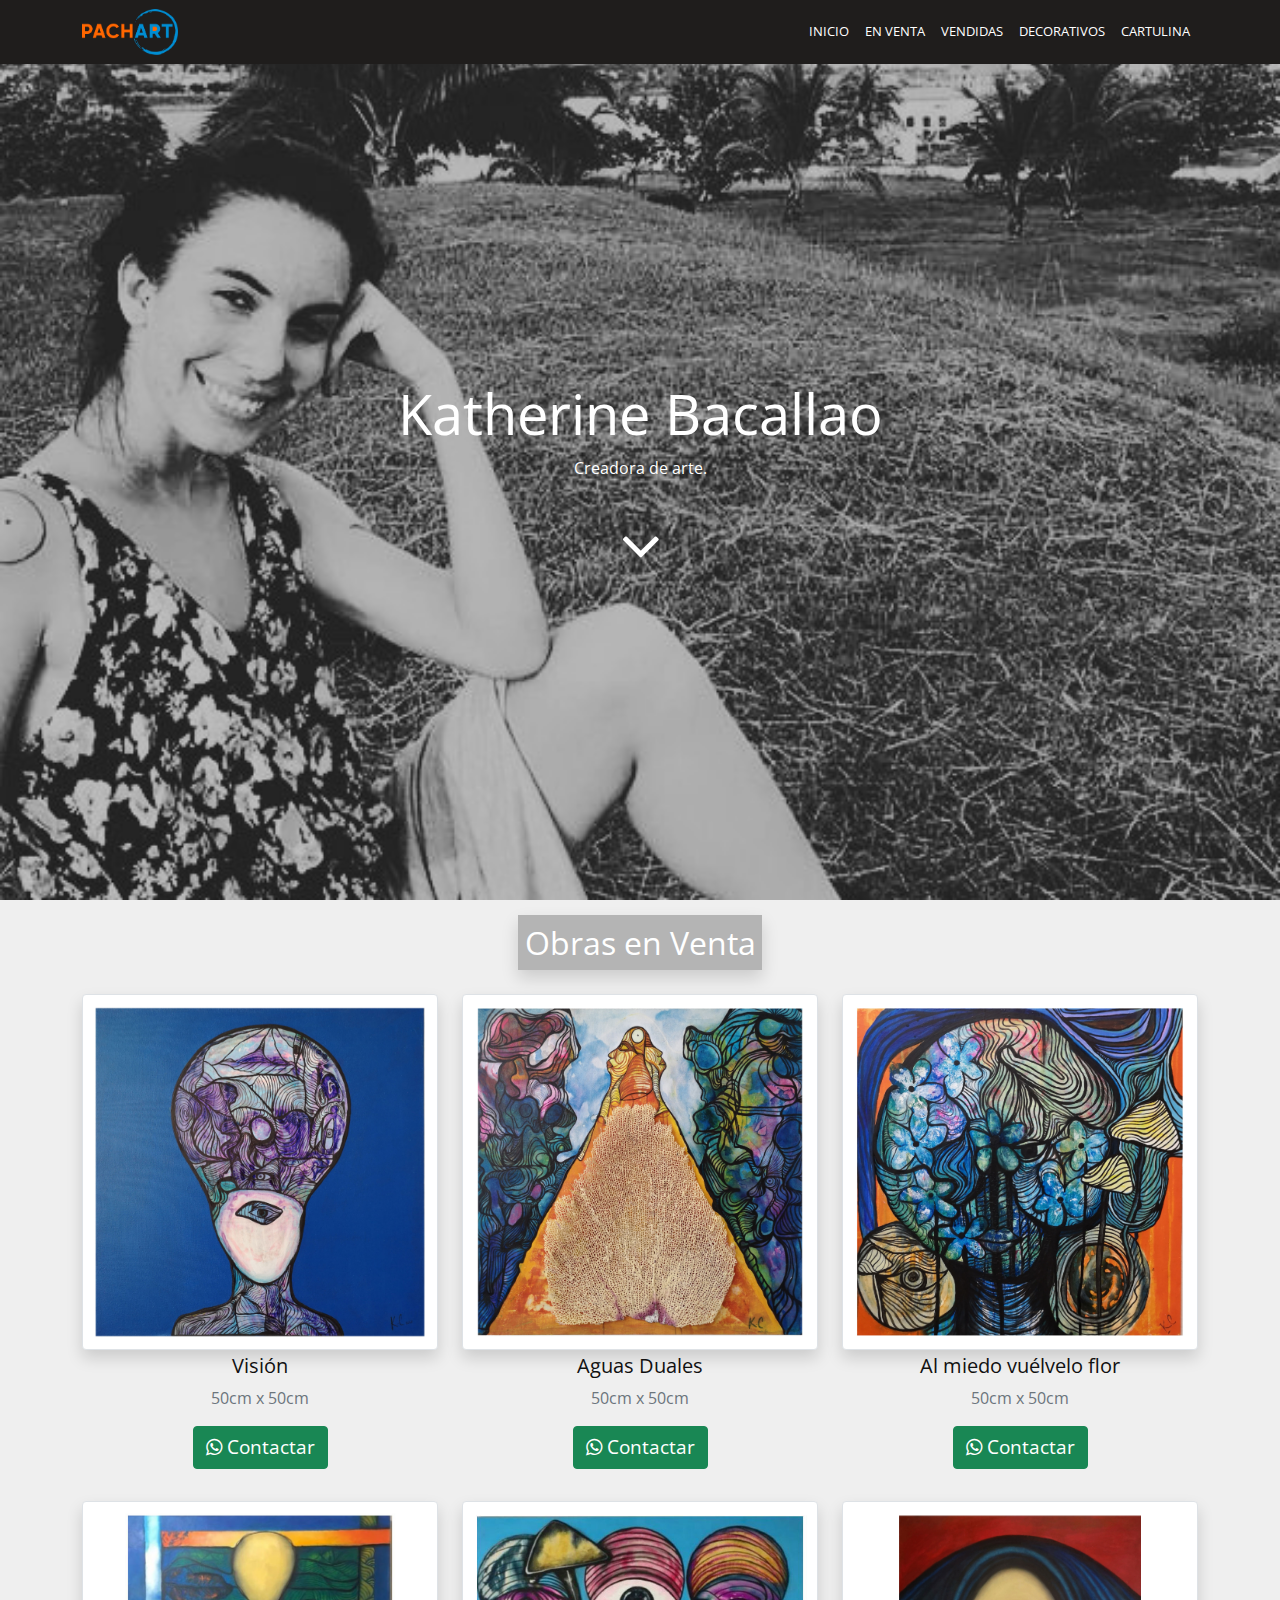
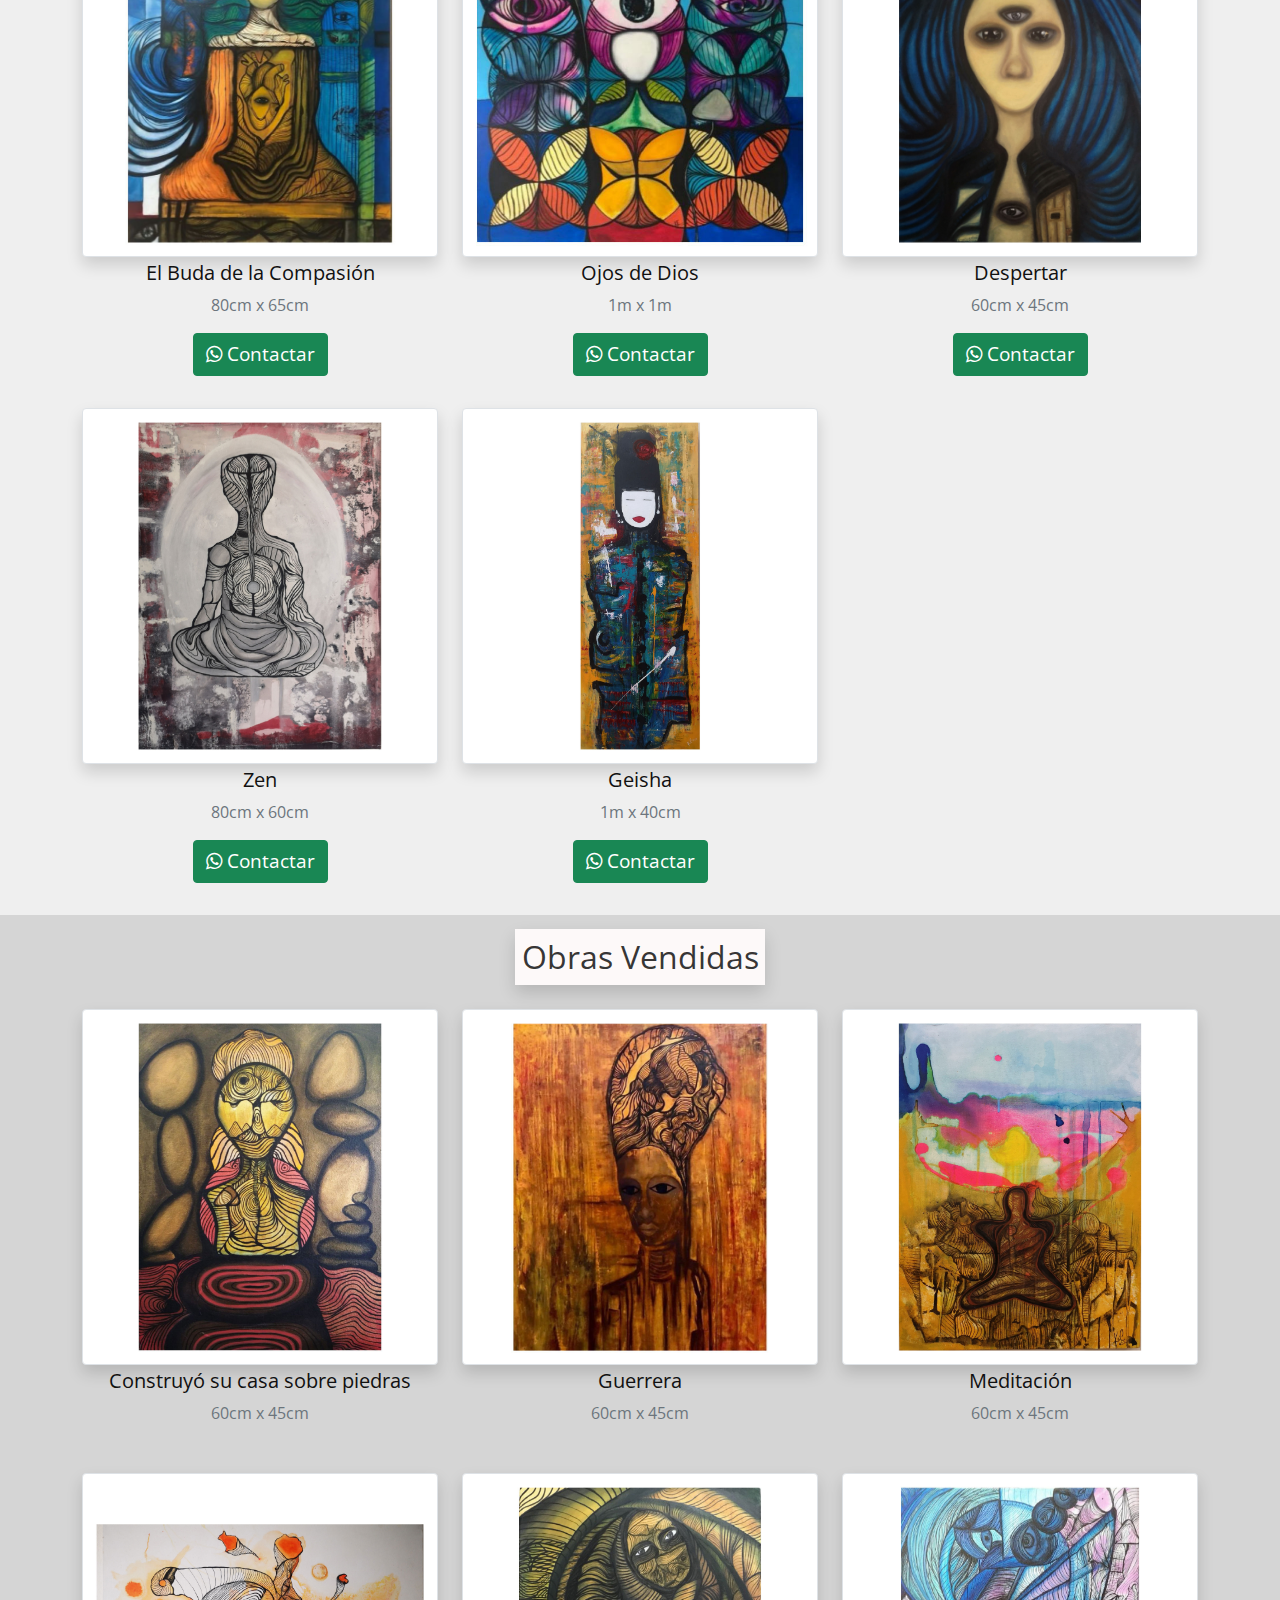
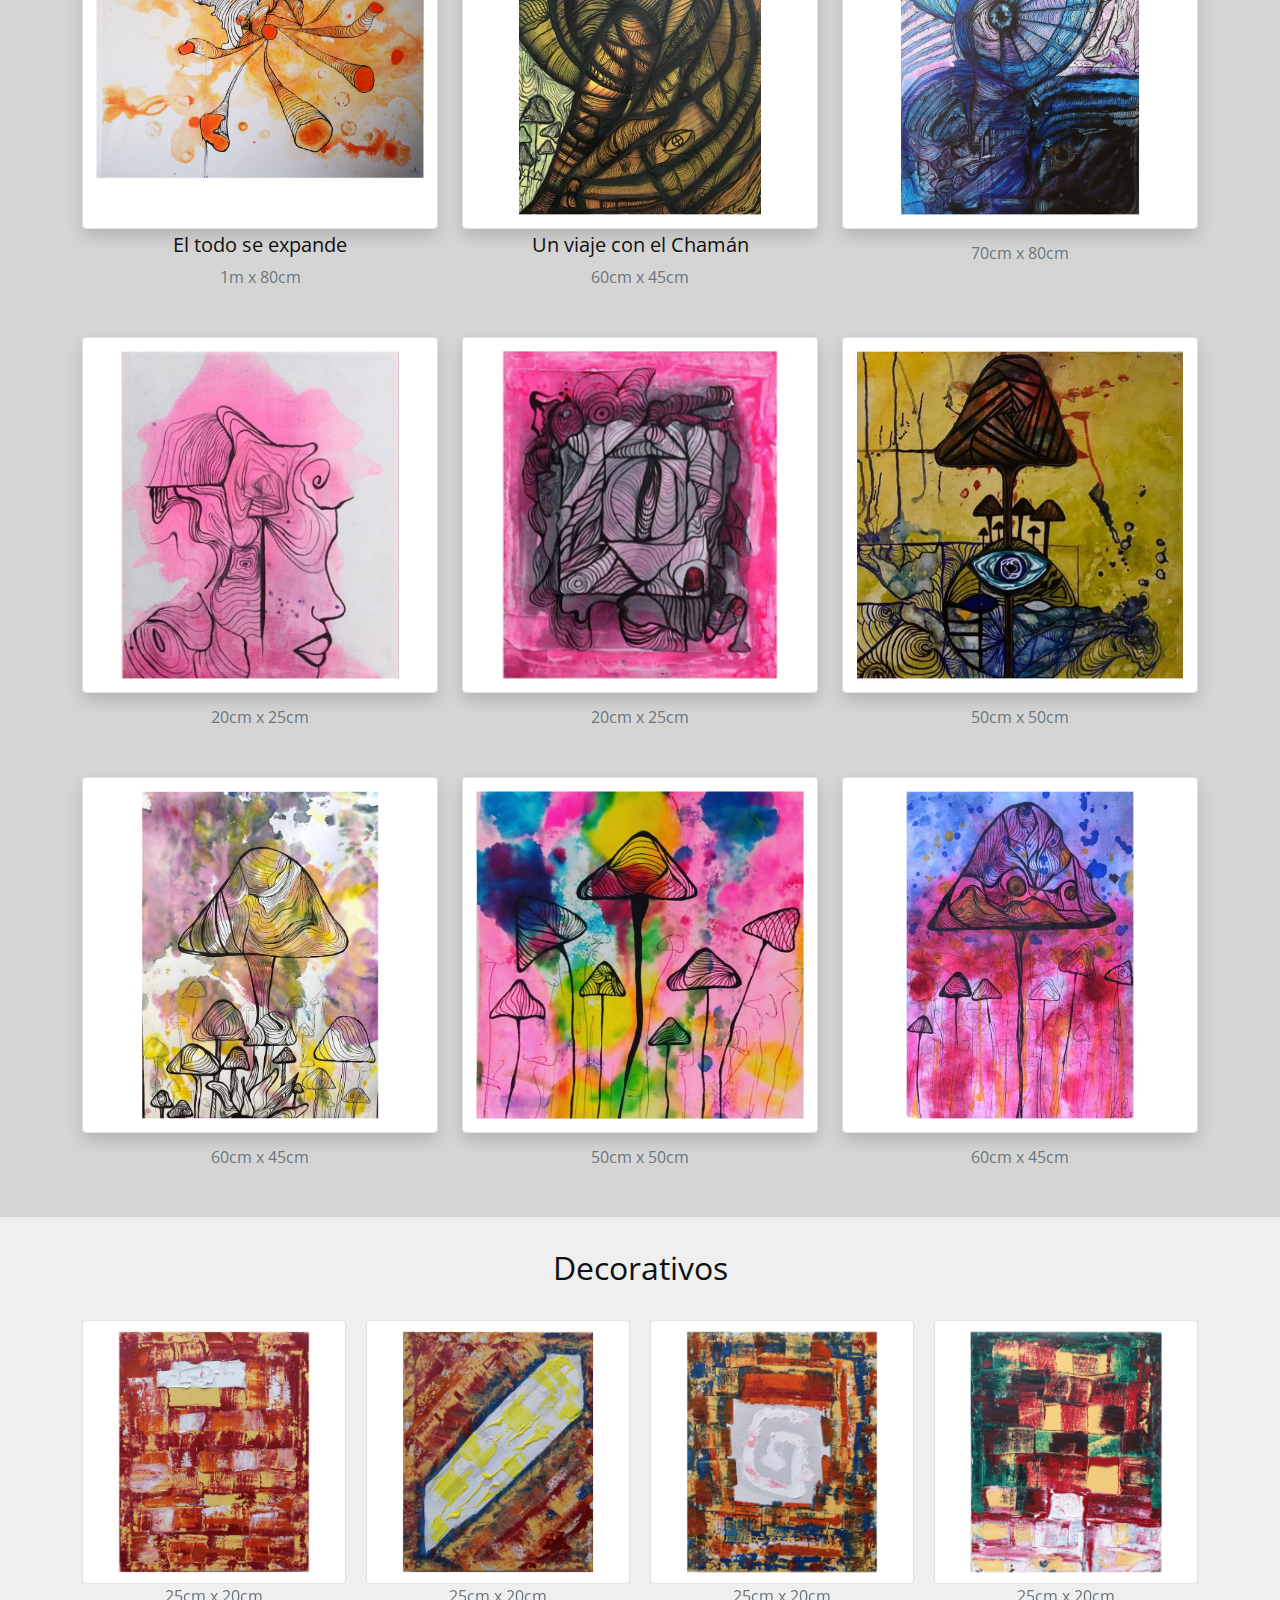
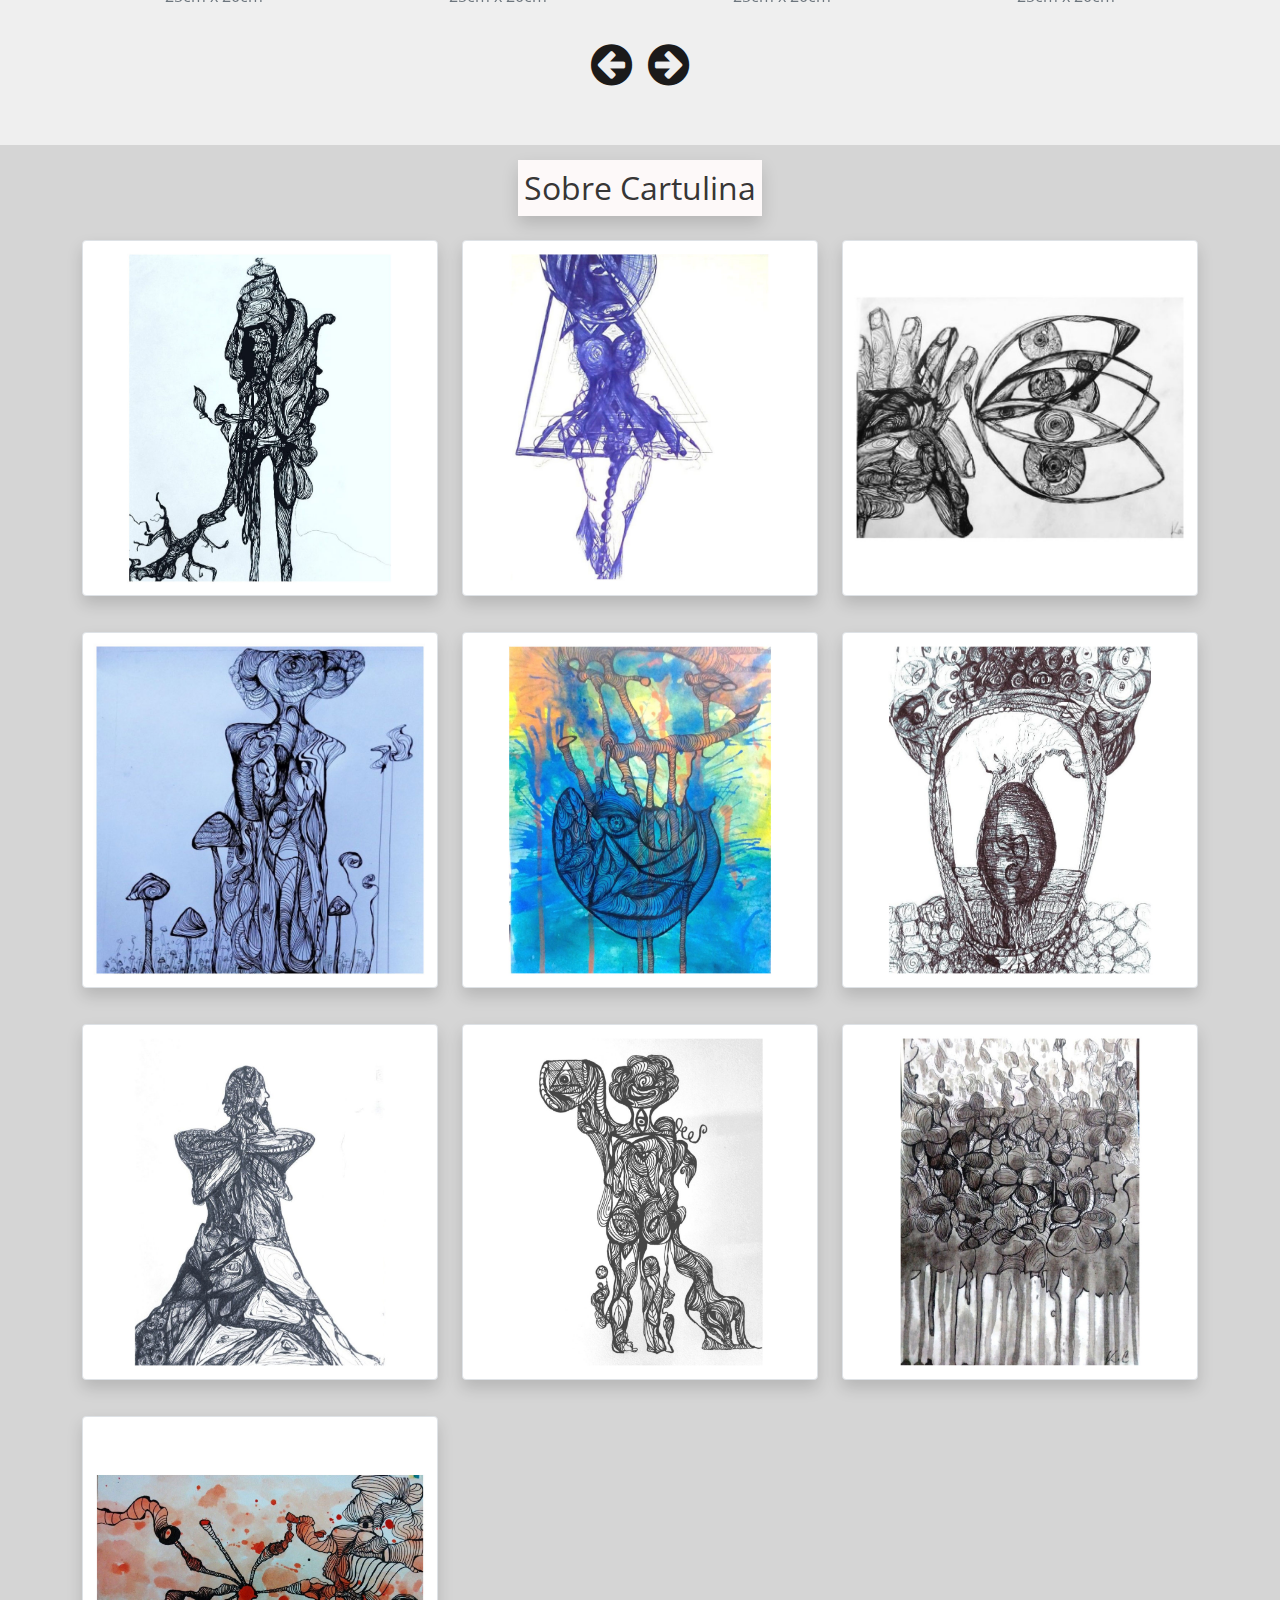
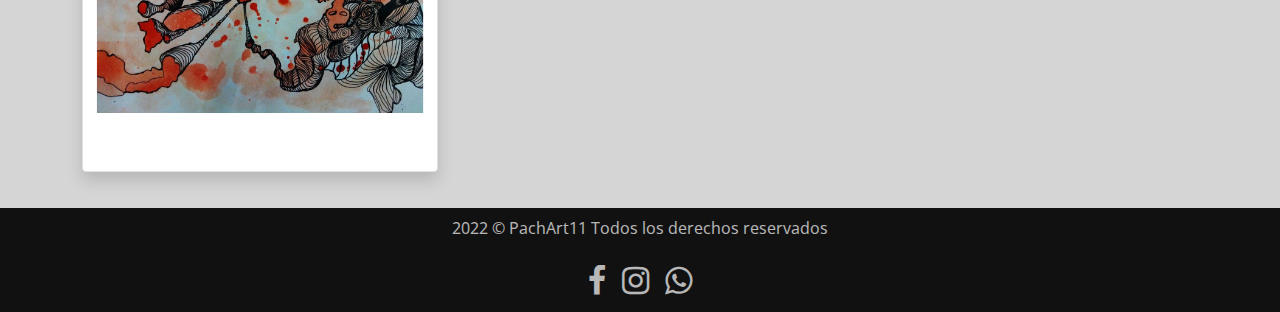
==== docs/index.html @ 06158163 "agregando redireccion al repo katherinebacallao" ====
<!DOCTYPE html>
<html lang="en">
<head>
    <meta charset="UTF-8">
    <meta http-equiv="X-UA-Compatible" content="IE=edge">
    <meta name="viewport" content="width=device-width, initial-scale=1.0">
    <title>PachArt11</title>
</head>
<body>
</body>
    <script>
        window.onload = redirect();        
        function redirect() {
            window.location.replace('https://ezequielbrito99.github.io/PachArt11');
        };
    </script>
</html>
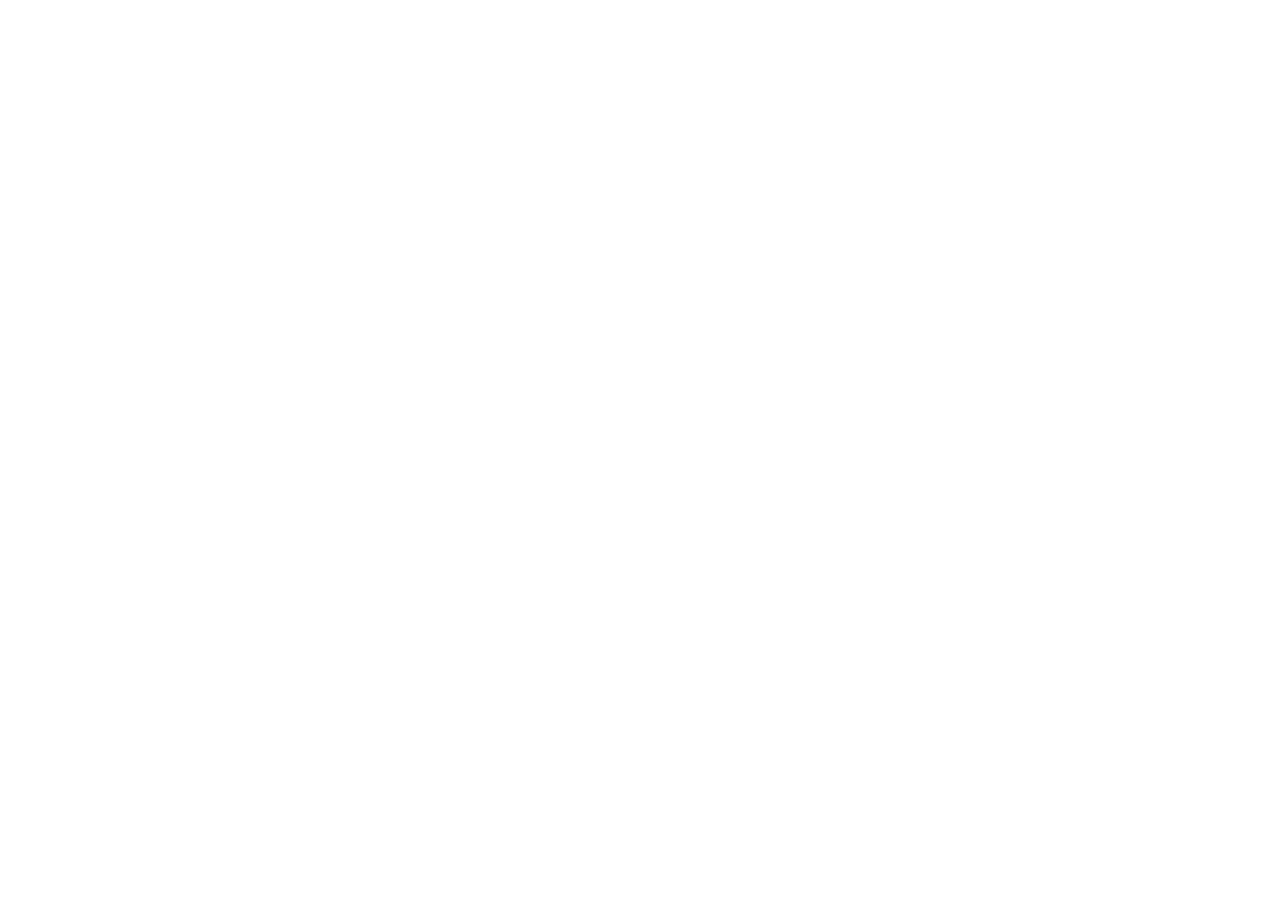
==== commit 15c33a9f: "corrigiendo redireccion a katherinebacallao" ====
--- a/docs/index.html
+++ b/docs/index.html
@@ -11,7 +11,7 @@
     <script>
         window.onload = redirect();        
         function redirect() {
-            window.location.replace('https://ezequielbrito99.github.io/PachArt11');
+            window.location.replace('https://katherinebacallao.github.io/PachArt11');
         };
     </script>
 </html>